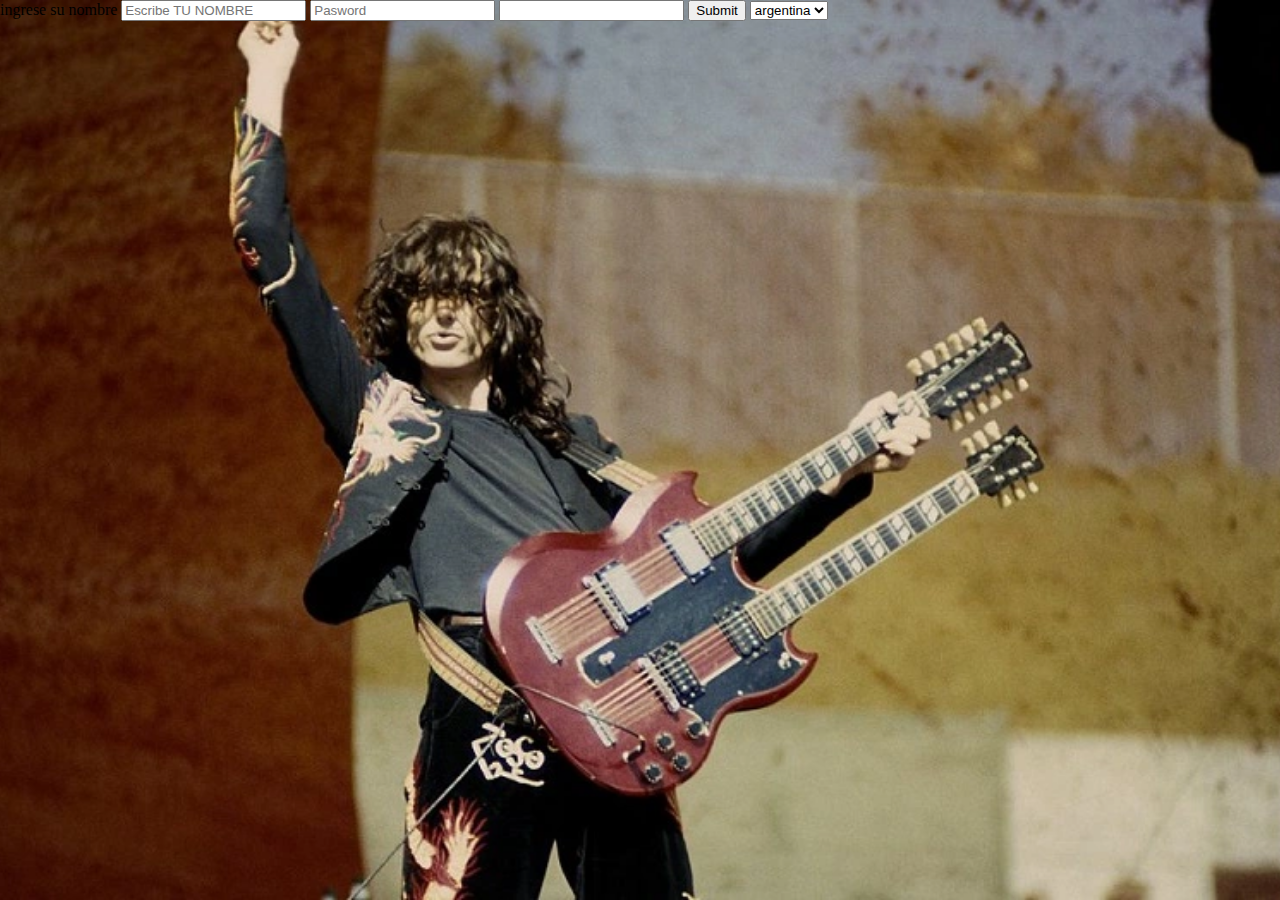
==== pagina web/formulario.html @ bb870825 "hola luis" ====
<!DOCTYPE html>
<html lang="en">
<head>
    <meta charset="UTF-8">
    <meta name="viewport" content="width=device-width, initial-scale=1.0">
    <link rel="stylesheet" href="estilo3.css">
    <title>Usuario Fender</title>
</head>
<body>
    <form class="form">
        <label for="nombre">ingrese su nombre</label>

         <input type="text" placeholder="Escribe TU NOMBRE" size="20" maxlength="10" name="nombre" id="nombre" >
         <input type="password" placeholder="Pasword" name="nombre" id="nombre">
         <input type="email" name="nombre" id="nombre">
         <input type="submit" name="" id="">
         <select name="" id="">
            <option value="argentina">argentina</option>
            <option value="brasil">brasil </option>
        </select>
    </form>

        





    
</body>
</html>
---- pagina web/estilo3.css ----
body {
    background-color: darkgray;
    margin: auto;
    padding: auto;
    background-image: url(img/Jimmy\ Page.png);
    background-size: cover;
    background-position: center;
    background-repeat: no-repeat;
    height: 100vh;
    overflow-x:  hidden;
}
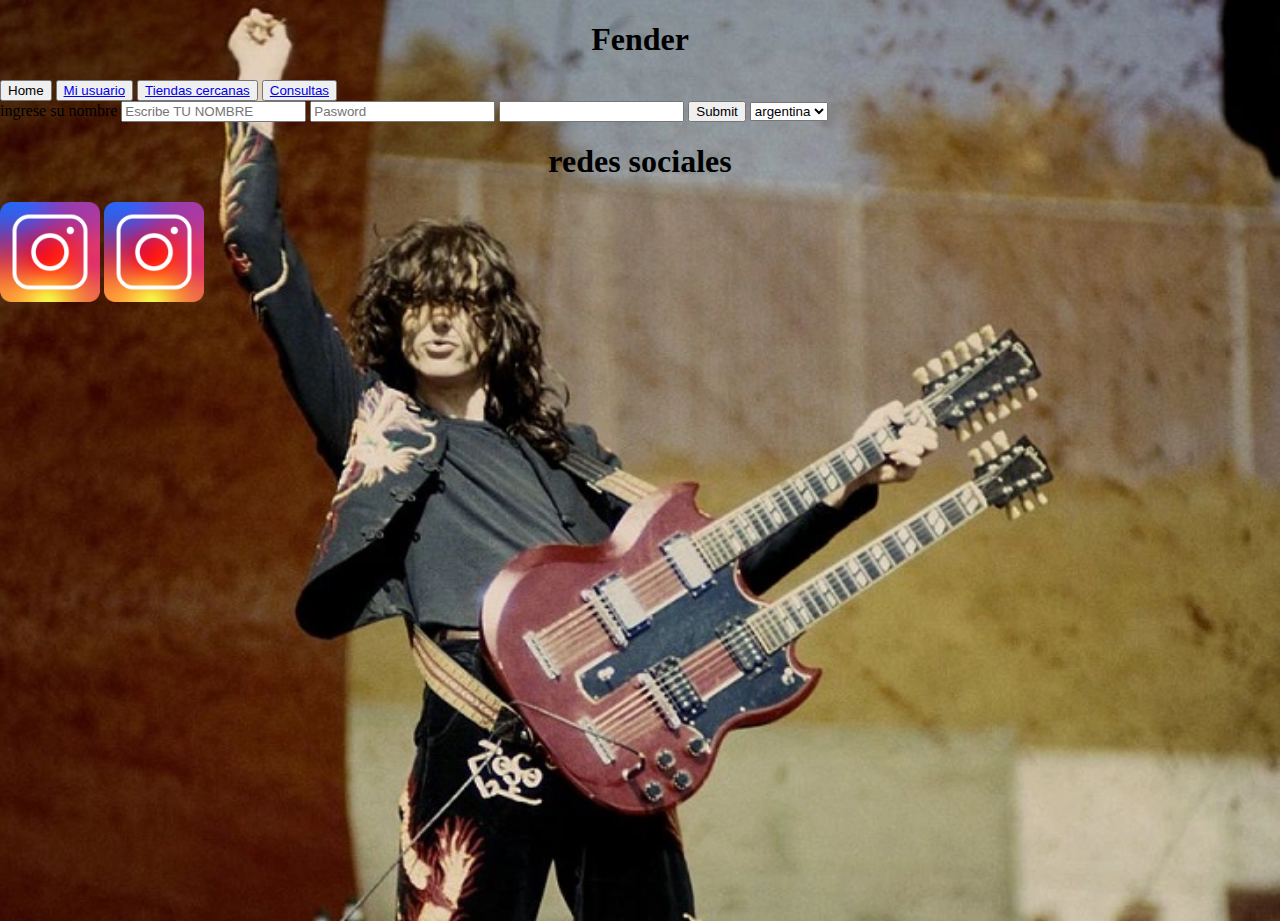
==== commit d65a26ff: "luis" ====
--- a/pagina web/formulario.html
+++ b/pagina web/formulario.html
@@ -7,7 +7,19 @@
     <title>Usuario Fender</title>
 </head>
 <body>
-    <form class="form">
+    <header>
+        <nav class="titul">
+            <h1><center>Fender</center></h1>
+            <a href="index.html"></a><button>Home</a></button>
+            <button><a href="tabla.html">Mi usuario</a></button>
+            <button><a href="formulario.html">Tiendas cercanas</a></button>
+            <button><a href="formulario.html"><center>Consultas</center></a></button>
+        </nav>
+
+    </header>
+
+    <main>
+        <form class="form">
         <label for="nombre">ingrese su nombre</label>
 
          <input type="text" placeholder="Escribe TU NOMBRE" size="20" maxlength="10" name="nombre" id="nombre" >
@@ -20,12 +32,20 @@
         </select>
     </form>
 
+    </main>
+    
+    <footer>
         
+        <div class="pie">
+            
+            <h1><center>redes sociales</center></h1>
+            <img src="img/jj.png" alt="" height="100" width="100">
+            
+            <a href="https://www.instagram.com/fender/?hl=es"><img src="img/jj.png" alt="" height="100" width="100"></a>
 
-
-
-
-
-    
+        </div>
+        
+    </footer>
+         
 </body>
 </html>